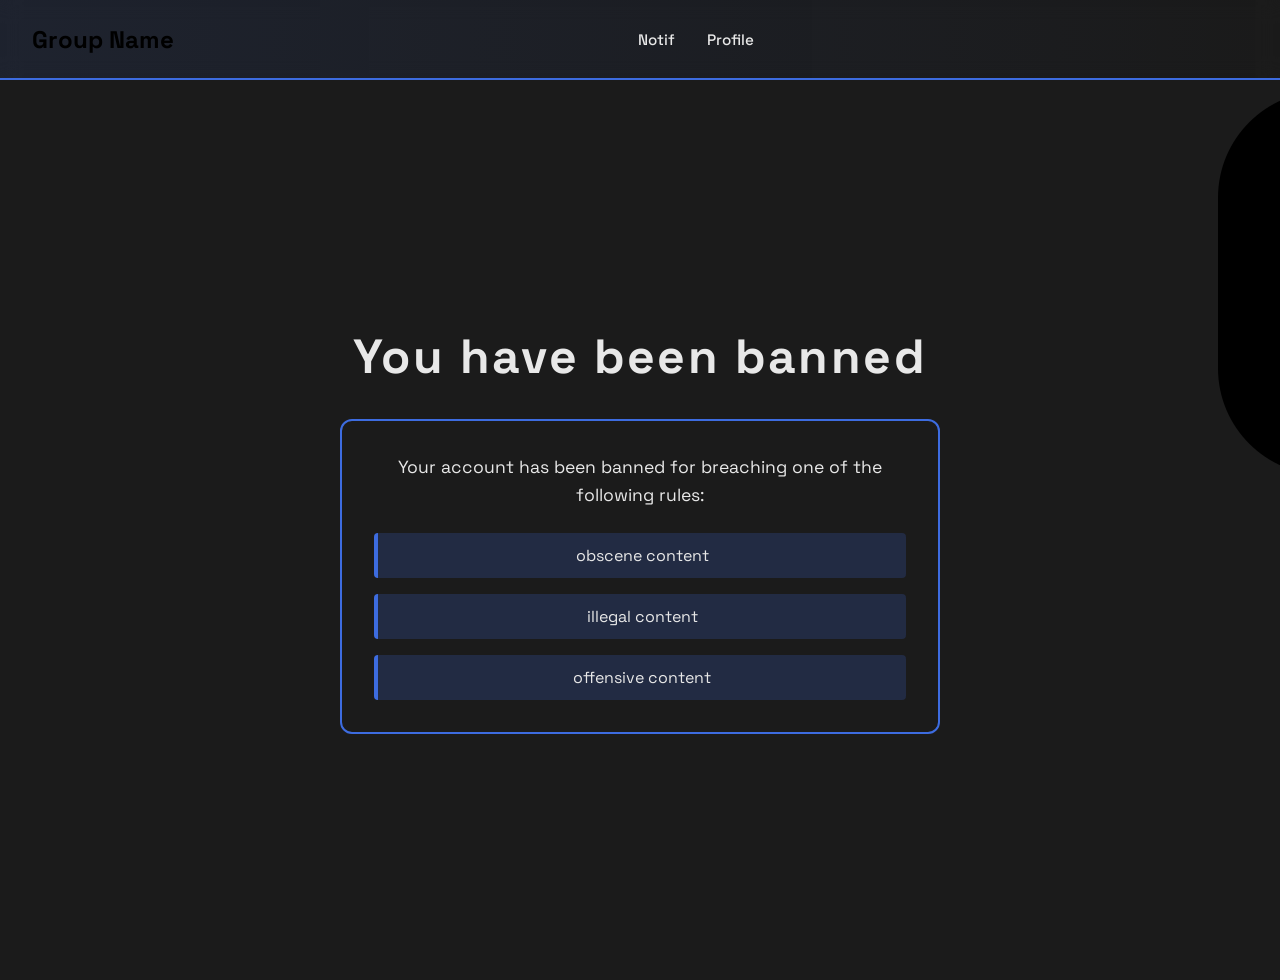
==== Projet/FrontEnd/templates/ban.html @ db5bdf3c "Feat : Header" ====
<!DOCTYPE html>
<html lang="en">
<head>
    <meta charset="UTF-8">
    <meta name="viewport" content="width=device-width, initial-scale=1.0">
    <title>Ban</title>
    <link rel="stylesheet" href="../assets/css/ban.css">
    <link rel="stylesheet" href="../assets/css/header.css">
</head>
<body>
    <header>
        <h2>Group Name</h2>

        <nav>
            <a href="#">Notif</a>
            <a href="#">Profile</a>
        </nav>

        <button id="burger">
            <img src="../assets/img/header/burger.png" alt="menu" >
        </button>
    </header>

    <main>
        <div id="banContainer">
            <h1>
                You have been banned
            </h1>
            <div id="banRules">
                <p>Your account has been banned for breaching one of the following rules:</p>
                
                <ul>
                    <li>
                        obscene content
                    </li>
                    <li>
                        illegal content
                    </li>
                    <li>
                        offensive content
                    </li>
                </ul>

            </div>
        </div>
    </main>

    <script src="../assets/js/burger.js" defer></script>
</body>
</html>
---- Projet/FrontEnd/assets/css/ban.css ----
@import url('https://fonts.googleapis.com/css2?family=Space+Grotesk:wght@400;500;700&display=swap');

:root {
    --primary: #3D6CE0;
    --secondary: #386B8D;
    --tertiary: #BBFF00;
    --neutral: #1B1B1B;
    --text-light: #E8E8E8;
}

* {
    margin: 0;
    padding: 0;
    box-sizing: border-box;
}

body {
    background-color: var(--neutral);
    overflow: hidden;
    font-family: 'Space Grotesk', sans-serif;
}

main {
    height: 100vh;
    width: 100vw;
    display: flex;
    justify-content: center;
    align-items: center;
}

#banContainer {
    text-align: center;
    display: flex;
    flex-direction: column;
    align-items: center;
    gap: 2rem;
}

#banContainer h1 {
    font-size: 3rem;
    font-weight: 700;
    color: var(--text-light);
    letter-spacing: 0.05em;
}

#banRules {
    max-width: 600px;
    padding: 2rem;
    border: 2px solid var(--primary);
    border-radius: 12px;
}

#banRules p {
    font-size: 1.1rem;
    color: var(--text-light);
    margin-bottom: 1.5rem;
    line-height: 1.6;
}

#banRules ul {
    list-style: none;
    display: flex;
    flex-direction: column;
    gap: 1rem;
}

#banRules li {
    background-color: color-mix(in srgb, var(--primary), transparent 80%);
    padding: 0.75rem 1rem;
    border-left: 4px solid var(--primary);
    color: var(--text-light);
    font-size: 1rem;
    border-radius: 4px;
    transition: all 0.3s ease;
}

#banRules li:hover {
    transform: translateX(8px);
}
---- Projet/FrontEnd/assets/css/header.css ----
@import url('https://fonts.googleapis.com/css2?family=Space+Grotesk:wght@400;500;700&display=swap');

:root {
    --primary: #3D6CE0;
    --secondary: #386B8D;
    --tertiary: #BBFF00;
    --neutral: #1B1B1B;
    --text-light: #E8E8E8;
}

header {
    width: 100vw;
    height: 80px;
    display: flex;
    flex-direction: row;
    justify-content: space-between;
    align-items: center;
    padding: 0 2rem;
    background: linear-gradient(90deg, rgba(61, 108, 224, 0.1) 0%, transparent 100%);
    border-bottom: 2px solid var(--primary);
    backdrop-filter: blur(10px);
    position: sticky;
    top: 0;
    z-index: 100;
    font-family: 'Space Grotesk', sans-serif;
}

header button {
    background: none;
    border: none;
    cursor: pointer;
    display: none;
    flex-direction: column;
    gap: 6px;
}

#burger {
    width: 30px;
    height: 24px;
    display: flex;
    flex-direction: column;
    justify-content: space-between;
    cursor: pointer;
}

.burger-line {
    width: 100%;
    height: 3px;
    background: var(--tertiary);
    border-radius: 2px;
    transition: all 0.3s ease;
    display: block;
}

#burger.active .burger-line:nth-child(1) {
    transform: rotate(45deg) translate(10px, 10px);
}

#burger.active .burger-line:nth-child(2) {
    opacity: 0;
}

#burger.active .burger-line:nth-child(3) {
    transform: rotate(-45deg) translate(8px, -8px);
}

nav {
    display: flex;
    gap: 2rem;
    flex-direction: row;
}

nav a {
    color: var(--text-light);
    text-decoration: none;
    font-size: 0.95rem;
    font-weight: 500;
    position: relative;
    transition: color 0.3s ease;
}

nav a::after {
    content: '';
    position: absolute;
    bottom: -5px;
    left: 0;
    width: 0;
    height: 2px;
    background: var(--primary);
    transition: width 0.3s ease;
}

nav a:hover {
    color: var(--primary);
}

nav a:hover::after {
    width: 100%;
}

/* Mobile responsive */
@media (max-width: 768px) {
    #burger {
        display: flex;
    }

    nav {
        display: none;
        position: absolute;
        top: 80px;
        left: 0;
        width: 100vw;
        flex-direction: column;
        gap: 0;
        background: linear-gradient(180deg, rgba(61, 108, 224, 0.2) 0%, rgba(56, 107, 141, 0.1) 100%);
        padding: 2rem 0;
        border-bottom: 2px solid var(--primary);
        backdrop-filter: blur(10px);
        z-index: 99;
    }

    nav a {
        padding: 1rem 2rem;
        border-bottom: 1px solid rgba(187, 255, 0, 0.1);
        font-size: 1rem;
    }

    nav a::after {
        display: none;
    }

    nav a:hover {
        background: rgba(187, 255, 0, 0.1);
    }
}

nav a:hover {
    color: var(--tertiary);
}

nav a:hover::after {
    width: 100%;
}

@media (max-width: 720px) {
    header {
        flex-direction: row;
        height: auto;
        padding: 1rem;
    }

    header button img {
        display: block;
        margin-bottom: 1rem;
    }

    nav {
        display: none;
    }
}
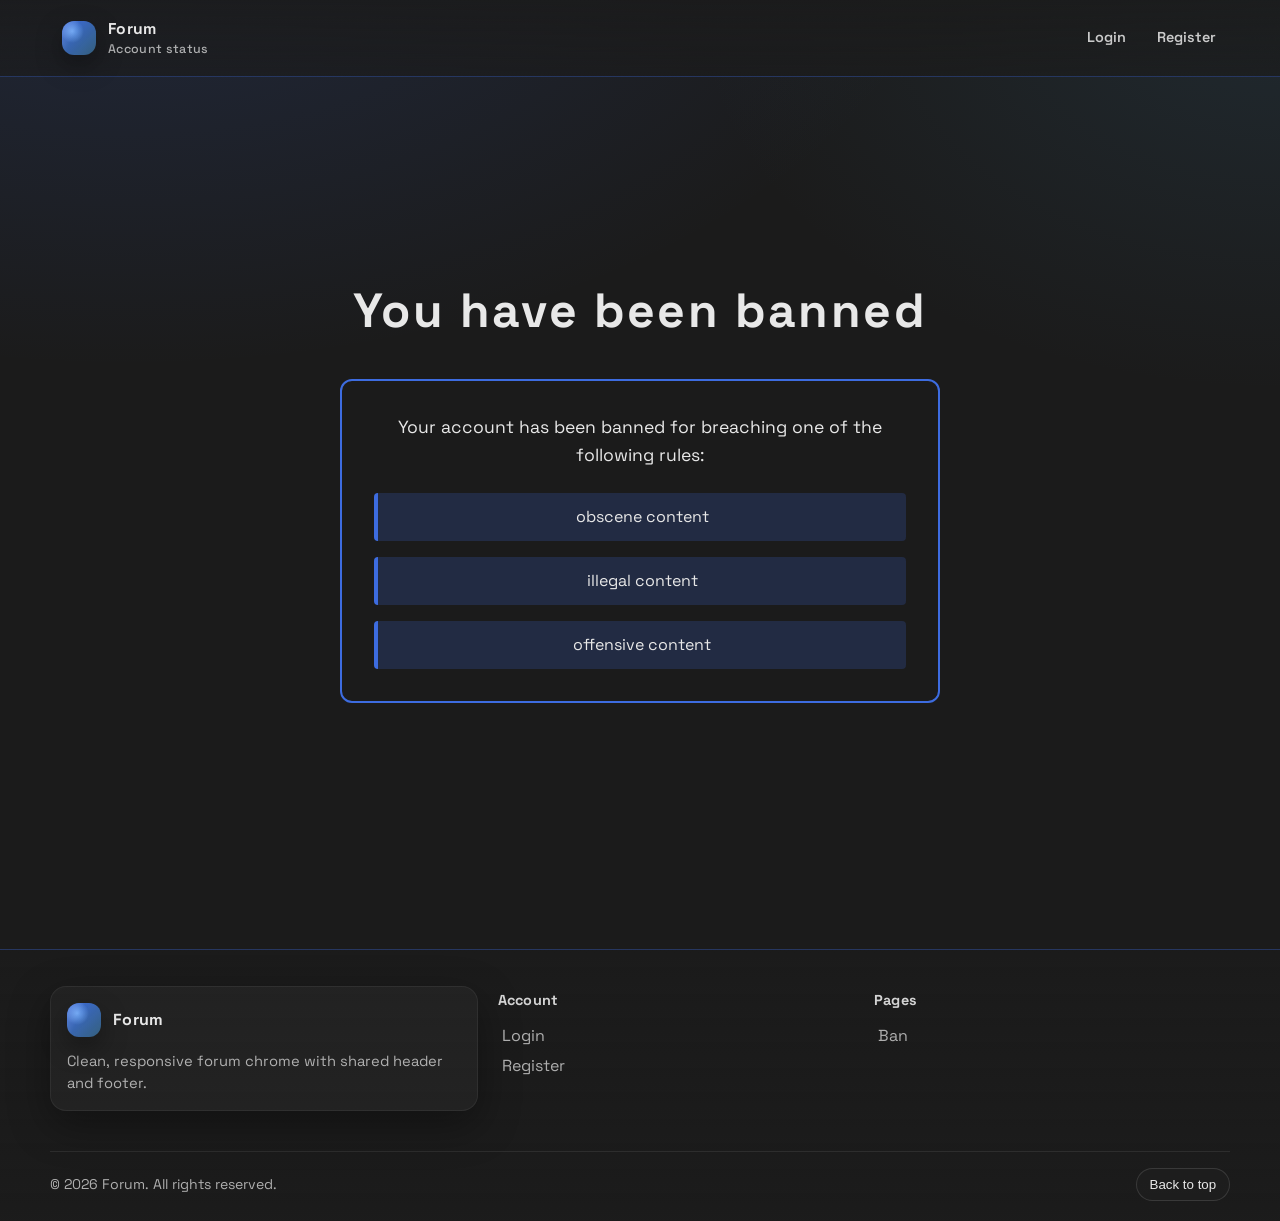
==== commit 92f07ca8: "Add site chrome, theme, auth styles & pages Introduce shared site chrome and theme: add theme.css, c" ====
--- a/Projet/FrontEnd/templates/ban.html
+++ b/Projet/FrontEnd/templates/ban.html
@@ -4,22 +4,12 @@
     <meta charset="UTF-8">
     <meta name="viewport" content="width=device-width, initial-scale=1.0">
     <title>Ban</title>
+    <link rel="stylesheet" href="../assets/css/theme.css">
+    <link rel="stylesheet" href="../assets/css/chrome.css">
     <link rel="stylesheet" href="../assets/css/ban.css">
-    <link rel="stylesheet" href="../assets/css/header.css">
 </head>
 <body>
-    <header>
-        <h2>Group Name</h2>
-
-        <nav>
-            <a href="#">Notif</a>
-            <a href="#">Profile</a>
-        </nav>
-
-        <button id="burger">
-            <img src="../assets/img/header/burger.png" alt="menu" >
-        </button>
-    </header>
+    <site-header title="Forum" subtitle="Account status"></site-header>
 
     <main>
         <div id="banContainer">
@@ -45,6 +35,7 @@
         </div>
     </main>
 
-    <script src="../assets/js/burger.js" defer></script>
+    <site-footer title="Forum"></site-footer>
+    <script src="../assets/js/chrome.js" defer></script>
 </body>
-</html>+</html>
--- a/Projet/FrontEnd/assets/css/theme.css
+++ b/Projet/FrontEnd/assets/css/theme.css
@@ -0,0 +1,77 @@
+@import url('https://fonts.googleapis.com/css2?family=Inter:wght@400;500;600;700&family=Space+Grotesk:wght@400;500;700&display=swap');
+
+:root {
+    --primary: #3D6CE0;
+    --secondary: #386B8D;
+    --tertiary: #7DB6FF;
+    --neutral: #1B1B1B;
+    --surface: #202020;
+    --surface-2: #262626;
+    --text: #E8E8E8;
+    --text-muted: rgba(232, 232, 232, 0.72);
+    --border: rgba(255, 255, 255, 0.10);
+    --shadow: 0 14px 40px rgba(0, 0, 0, 0.35);
+    --radius: 16px;
+    --radius-sm: 12px;
+    --container: 1180px;
+}
+
+*,
+*::before,
+*::after {
+    box-sizing: border-box;
+}
+
+html {
+    color-scheme: dark;
+    scroll-behavior: smooth;
+}
+
+body {
+    margin: 0;
+    background: radial-gradient(1200px 700px at 10% -10%, rgba(61, 108, 224, 0.18), transparent 70%),
+        radial-gradient(900px 600px at 100% 0%, rgba(56, 107, 141, 0.18), transparent 65%),
+        var(--neutral);
+    color: var(--text);
+    font-family: Inter, system-ui, -apple-system, Segoe UI, Roboto, Arial, sans-serif;
+    line-height: 1.5;
+    text-rendering: optimizeLegibility;
+}
+
+img,
+svg {
+    display: block;
+    max-width: 100%;
+}
+
+a {
+    color: inherit;
+    text-decoration: none;
+}
+
+a:focus-visible,
+button:focus-visible,
+input:focus-visible {
+    outline: 2px solid color-mix(in srgb, var(--tertiary), transparent 25%);
+    outline-offset: 3px;
+    border-radius: 10px;
+}
+
+.container {
+    width: min(var(--container), calc(100% - 2rem));
+    margin-inline: auto;
+}
+
+@media (prefers-reduced-motion: reduce) {
+    html {
+        scroll-behavior: auto;
+    }
+    *,
+    *::before,
+    *::after {
+        animation-duration: 0.01ms !important;
+        animation-iteration-count: 1 !important;
+        transition-duration: 0.01ms !important;
+        scroll-behavior: auto !important;
+    }
+}
--- a/Projet/FrontEnd/assets/css/chrome.css
+++ b/Projet/FrontEnd/assets/css/chrome.css
@@ -0,0 +1,359 @@
+.site-header {
+    position: sticky;
+    top: 0;
+    z-index: 1000;
+    border-bottom: 1px solid rgba(61, 108, 224, 0.35);
+    background: linear-gradient(180deg, rgba(27, 27, 27, 0.85), rgba(27, 27, 27, 0.65));
+    backdrop-filter: blur(14px);
+}
+
+.site-header__bar {
+    height: 76px;
+    display: flex;
+    justify-content: space-between;
+    align-items: center;
+    gap: 1rem;
+}
+
+.site-brand {
+    display: inline-flex;
+    align-items: center;
+    gap: 0.75rem;
+    padding: 0.6rem 0.75rem;
+    border-radius: 999px;
+    transition: transform 200ms ease, background-color 200ms ease;
+    font-family: "Space Grotesk", Inter, system-ui, sans-serif;
+    letter-spacing: 0.02em;
+}
+
+.site-brand:hover {
+    transform: translateY(-1px);
+    background: rgba(61, 108, 224, 0.10);
+}
+
+.site-brand__mark {
+    width: 34px;
+    height: 34px;
+    border-radius: 12px;
+    background: radial-gradient(18px 18px at 30% 30%, color-mix(in srgb, var(--tertiary), transparent 20%), transparent 65%),
+        linear-gradient(135deg, rgba(61, 108, 224, 1), rgba(56, 107, 141, 0.85));
+    box-shadow: 0 10px 26px rgba(0, 0, 0, 0.35);
+    position: relative;
+    overflow: hidden;
+}
+
+.site-brand__mark::after {
+    content: "";
+    position: absolute;
+    inset: -30%;
+    background: linear-gradient(90deg, transparent, rgba(255, 255, 255, 0.28), transparent);
+    transform: rotate(25deg) translateX(-60%);
+    animation: chrome-sheen 6s ease-in-out infinite;
+}
+
+@keyframes chrome-sheen {
+    0%,
+    58%,
+    100% {
+        transform: rotate(25deg) translateX(-60%);
+        opacity: 0.0;
+    }
+    62% {
+        opacity: 1;
+    }
+    78% {
+        transform: rotate(25deg) translateX(75%);
+        opacity: 0.0;
+    }
+}
+
+.site-brand__text {
+    font-weight: 700;
+    font-size: 0.98rem;
+}
+
+.site-brand__sub {
+    display: block;
+    font-size: 0.78rem;
+    color: var(--text-muted);
+    font-weight: 500;
+    margin-top: -0.1rem;
+}
+
+.site-actions {
+    display: flex;
+    align-items: center;
+    justify-content: flex-end;
+    gap: 0.5rem;
+}
+
+.icon-btn {
+    width: 42px;
+    height: 42px;
+    border-radius: 999px;
+    border: 1px solid rgba(255, 255, 255, 0.12);
+    background: rgba(32, 32, 32, 0.6);
+    color: var(--text);
+    display: inline-grid;
+    place-items: center;
+    cursor: pointer;
+    transition: transform 150ms ease, background-color 150ms ease, border-color 150ms ease;
+}
+
+.icon-btn:hover {
+    transform: translateY(-1px);
+    background: rgba(61, 108, 224, 0.14);
+    border-color: rgba(61, 108, 224, 0.32);
+}
+
+.icon-btn:active {
+    transform: translateY(0px);
+}
+
+.site-nav {
+    display: flex;
+    align-items: center;
+    gap: 0.25rem;
+    margin-left: 0.25rem;
+}
+
+.site-nav a {
+    padding: 0.55rem 0.85rem;
+    border-radius: 999px;
+    font-weight: 600;
+    font-size: 0.9rem;
+    color: rgba(232, 232, 232, 0.86);
+    transition: background-color 150ms ease, color 150ms ease, transform 150ms ease;
+}
+
+.site-nav a:hover {
+    background: rgba(61, 108, 224, 0.14);
+    color: var(--text);
+    transform: translateY(-1px);
+}
+
+.site-nav a[aria-current="page"] {
+    background: color-mix(in srgb, var(--tertiary), transparent 88%);
+    color: var(--text);
+    border: 1px solid color-mix(in srgb, var(--tertiary), transparent 65%);
+}
+
+.menu-btn {
+    display: none;
+}
+
+.menu-btn__lines {
+    width: 18px;
+    height: 14px;
+    position: relative;
+}
+
+.menu-btn__lines span {
+    position: absolute;
+    left: 0;
+    width: 100%;
+    height: 2px;
+    background: rgba(232, 232, 232, 0.86);
+    border-radius: 999px;
+    transition: transform 180ms ease, top 180ms ease, opacity 180ms ease;
+}
+
+.menu-btn__lines span:nth-child(1) {
+    top: 1px;
+}
+.menu-btn__lines span:nth-child(2) {
+    top: 6px;
+}
+.menu-btn__lines span:nth-child(3) {
+    top: 11px;
+}
+
+.menu-btn[aria-expanded="true"] .menu-btn__lines span:nth-child(1) {
+    top: 6px;
+    transform: rotate(45deg);
+}
+.menu-btn[aria-expanded="true"] .menu-btn__lines span:nth-child(2) {
+    opacity: 0;
+}
+.menu-btn[aria-expanded="true"] .menu-btn__lines span:nth-child(3) {
+    top: 6px;
+    transform: rotate(-45deg);
+}
+
+.mobile-drawer {
+    border-top: 1px solid rgba(255, 255, 255, 0.08);
+    background: linear-gradient(180deg, rgba(32, 32, 32, 0.88), rgba(27, 27, 27, 0.88));
+    overflow: clip;
+    transform-origin: top;
+    animation: drawer-in 180ms ease both;
+}
+
+@keyframes drawer-in {
+    from {
+        opacity: 0;
+        transform: translateY(-8px);
+    }
+    to {
+        opacity: 1;
+        transform: translateY(0);
+    }
+}
+
+.mobile-drawer__inner {
+    padding: 0.75rem 0 1rem;
+}
+
+.mobile-drawer a {
+    display: flex;
+    align-items: center;
+    justify-content: space-between;
+    padding: 0.9rem 1rem;
+    border-radius: 14px;
+    margin: 0.25rem 0;
+    background: rgba(255, 255, 255, 0.03);
+    border: 1px solid rgba(255, 255, 255, 0.06);
+    transition: transform 150ms ease, border-color 150ms ease, background-color 150ms ease;
+}
+
+.mobile-drawer a:hover {
+    transform: translateY(-1px);
+    border-color: color-mix(in srgb, var(--tertiary), transparent 75%);
+    background: color-mix(in srgb, var(--tertiary), transparent 94%);
+}
+
+.mobile-drawer__meta {
+    padding: 0.25rem 1rem 0.5rem;
+    color: var(--text-muted);
+    font-size: 0.88rem;
+}
+
+@media (max-width: 900px) {
+    .site-nav {
+        display: none;
+    }
+    .menu-btn {
+        display: inline-grid;
+    }
+}
+
+@media (max-width: 560px) {
+    .site-brand__sub {
+        display: none;
+    }
+    .site-actions {
+        gap: 0.35rem;
+    }
+}
+
+.site-footer {
+    margin-top: 3rem;
+    border-top: 1px solid rgba(61, 108, 224, 0.35);
+    background: linear-gradient(180deg, rgba(27, 27, 27, 0.40), rgba(27, 27, 27, 0.80));
+}
+
+.site-footer__inner {
+    padding: 2.25rem 0 1.25rem;
+    display: grid;
+    grid-template-columns: 1.2fr 1fr 1fr;
+    gap: 1.25rem;
+}
+
+.footer-brand {
+    padding: 1rem;
+    border-radius: var(--radius);
+    background: rgba(255, 255, 255, 0.03);
+    border: 1px solid rgba(255, 255, 255, 0.06);
+    box-shadow: var(--shadow);
+}
+
+.footer-brand__title {
+    display: flex;
+    align-items: center;
+    gap: 0.75rem;
+    font-family: "Space Grotesk", Inter, system-ui, sans-serif;
+    font-weight: 700;
+    letter-spacing: 0.02em;
+}
+
+.footer-brand__tagline {
+    margin: 0.8rem 0 0;
+    color: var(--text-muted);
+    font-size: 0.92rem;
+}
+
+.footer-col h4 {
+    margin: 0.25rem 0 0.75rem;
+    font-size: 0.9rem;
+    letter-spacing: 0.02em;
+    color: rgba(232, 232, 232, 0.9);
+}
+
+.footer-links {
+    list-style: none;
+    margin: 0;
+    padding: 0;
+    display: grid;
+    gap: 0.35rem;
+}
+
+.footer-links a {
+    color: var(--text-muted);
+    padding: 0.35rem 0.25rem;
+    border-radius: 10px;
+    transition: color 150ms ease, background-color 150ms ease, transform 150ms ease;
+}
+
+.footer-links a:hover {
+    color: var(--text);
+    background: rgba(61, 108, 224, 0.14);
+    transform: translateX(2px);
+}
+
+.footer-bottom {
+    border-top: 1px solid rgba(255, 255, 255, 0.08);
+    padding: 1rem 0 1.25rem;
+    display: flex;
+    align-items: center;
+    justify-content: space-between;
+    gap: 1rem;
+    color: var(--text-muted);
+    font-size: 0.88rem;
+}
+
+.footer-bottom__right {
+    display: flex;
+    align-items: center;
+    gap: 0.75rem;
+}
+
+.back-to-top {
+    border: 1px solid rgba(255, 255, 255, 0.12);
+    background: rgba(32, 32, 32, 0.6);
+    color: var(--text);
+    border-radius: 999px;
+    padding: 0.5rem 0.8rem;
+    cursor: pointer;
+    transition: transform 150ms ease, background-color 150ms ease, border-color 150ms ease;
+}
+
+.back-to-top:hover {
+    transform: translateY(-1px);
+    border-color: color-mix(in srgb, var(--tertiary), transparent 75%);
+    background: color-mix(in srgb, var(--tertiary), transparent 92%);
+}
+
+@media (max-width: 920px) {
+    .site-footer__inner {
+        grid-template-columns: 1fr 1fr;
+    }
+}
+
+@media (max-width: 560px) {
+    .site-footer__inner {
+        grid-template-columns: 1fr;
+    }
+    .footer-bottom {
+        flex-direction: column;
+        align-items: flex-start;
+    }
+}
--- a/Projet/FrontEnd/assets/css/ban.css
+++ b/Projet/FrontEnd/assets/css/ban.css
@@ -1,13 +1,3 @@
-@import url('https://fonts.googleapis.com/css2?family=Space+Grotesk:wght@400;500;700&display=swap');
-
-:root {
-    --primary: #3D6CE0;
-    --secondary: #386B8D;
-    --tertiary: #BBFF00;
-    --neutral: #1B1B1B;
-    --text-light: #E8E8E8;
-}
-
 * {
     margin: 0;
     padding: 0;
@@ -15,17 +5,17 @@
 }
 
 body {
-    background-color: var(--neutral);
-    overflow: hidden;
-    font-family: 'Space Grotesk', sans-serif;
+    overflow-x: hidden;
+    font-family: "Space Grotesk", Inter, system-ui, sans-serif;
 }
 
 main {
-    height: 100vh;
+    min-height: calc(100dvh - 76px);
     width: 100vw;
     display: flex;
     justify-content: center;
     align-items: center;
+    padding: 2rem 0;
 }
 
 #banContainer {
@@ -39,7 +29,7 @@
 #banContainer h1 {
     font-size: 3rem;
     font-weight: 700;
-    color: var(--text-light);
+    color: var(--text);
     letter-spacing: 0.05em;
 }
 
@@ -52,7 +42,7 @@
 
 #banRules p {
     font-size: 1.1rem;
-    color: var(--text-light);
+    color: var(--text);
     margin-bottom: 1.5rem;
     line-height: 1.6;
 }
@@ -68,7 +58,7 @@
     background-color: color-mix(in srgb, var(--primary), transparent 80%);
     padding: 0.75rem 1rem;
     border-left: 4px solid var(--primary);
-    color: var(--text-light);
+    color: var(--text);
     font-size: 1rem;
     border-radius: 4px;
     transition: all 0.3s ease;
@@ -76,4 +66,4 @@
 
 #banRules li:hover {
     transform: translateX(8px);
-}+}
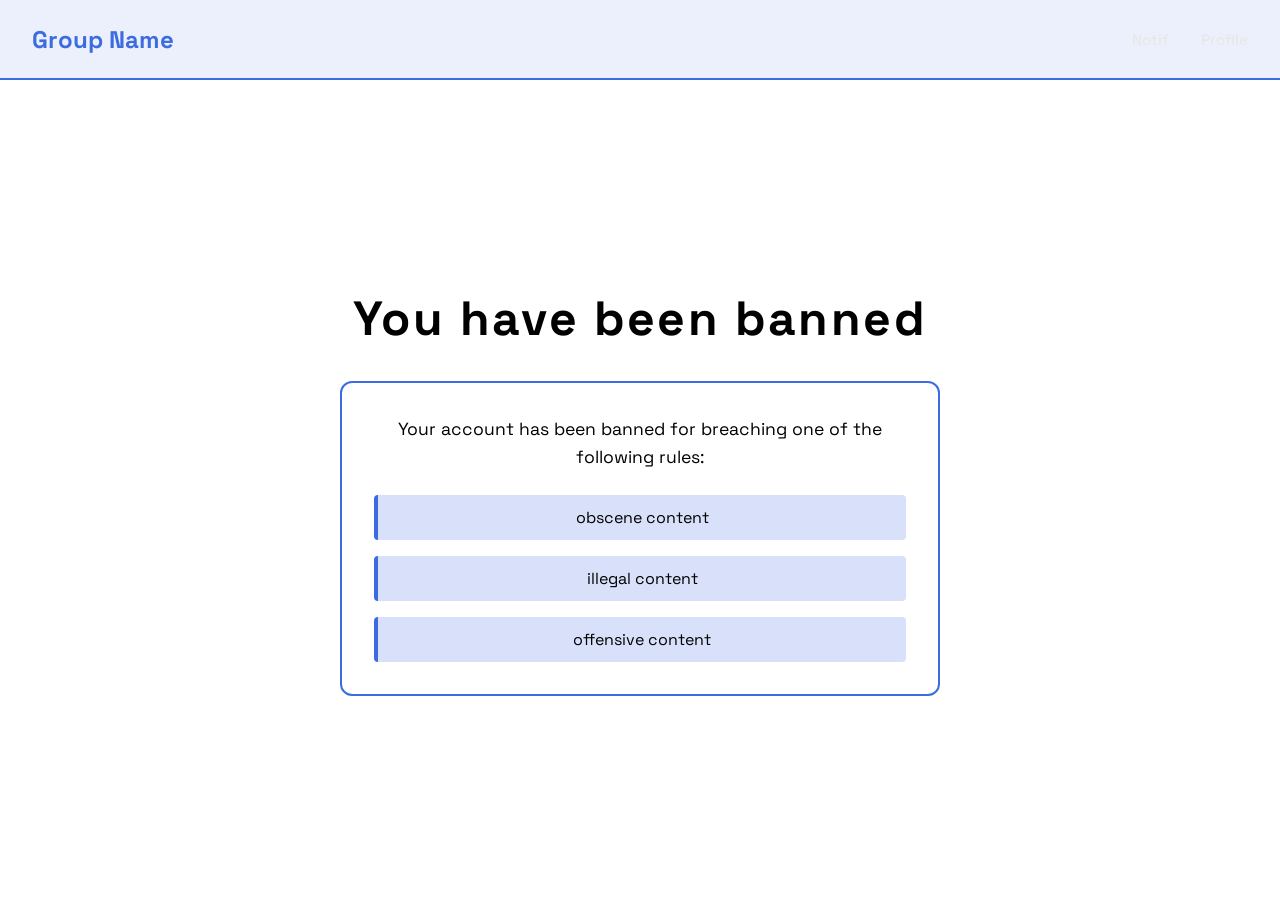
==== commit dfafaf87: "feat : logic burger menu" ====
--- a/Projet/FrontEnd/templates/ban.html
+++ b/Projet/FrontEnd/templates/ban.html
@@ -4,12 +4,22 @@
     <meta charset="UTF-8">
     <meta name="viewport" content="width=device-width, initial-scale=1.0">
     <title>Ban</title>
-    <link rel="stylesheet" href="../assets/css/theme.css">
-    <link rel="stylesheet" href="../assets/css/chrome.css">
     <link rel="stylesheet" href="../assets/css/ban.css">
+    <link rel="stylesheet" href="../assets/css/header.css">
 </head>
 <body>
-    <site-header title="Forum" subtitle="Account status"></site-header>
+    <header>
+        <h2 id="logo">Group Name</h2>
+
+        <nav>
+            <a href="#">Notif</a>
+            <a href="#">Profile</a>
+        </nav>
+
+        <button id="burger">
+            <img src="../assets/img/header/burger.png" alt="menu">
+        </button>
+    </header>
 
     <main>
         <div id="banContainer">
@@ -35,7 +45,6 @@
         </div>
     </main>
 
-    <site-footer title="Forum"></site-footer>
-    <script src="../assets/js/chrome.js" defer></script>
+    <script src="../assets/js/burger.js" defer></script>
 </body>
-</html>
+</html>
--- a/Projet/FrontEnd/assets/css/header.css
+++ b/Projet/FrontEnd/assets/css/header.css
@@ -0,0 +1,125 @@
+@import url('https://fonts.googleapis.com/css2?family=Space+Grotesk:wght@400;500;700&display=swap');
+
+:root {
+    --primary: #3D6CE0;
+    --secondary: #386B8D;
+    --tertiary: #BBFF00;
+    --neutral: #1B1B1B;
+    --text-light: #E8E8E8;
+}
+
+header {
+    width: 100vw;
+    height: 80px;
+    display: flex;
+    flex-direction: row;
+    justify-content: space-between;
+    align-items: center;
+    padding: 0 2rem;
+    background-color: color-mix(in srgb, var(--primary), transparent 90%);
+    border-bottom: 2px solid var(--primary);
+    position: sticky;
+    top: 0;
+    z-index: 100;
+    font-family: 'Space Grotesk', sans-serif;
+}
+
+#logo {
+    color: var(--primary);
+}
+
+header button {
+    background: none;
+    border: none;
+    cursor: pointer;
+    display: none;
+    flex-direction: column;
+    gap: 6px;
+}
+
+#burger {
+    width: 30px;
+    height: 24px;
+    display: none;
+    flex-direction: column;
+    justify-content: space-between;
+    cursor: pointer;
+}
+
+
+
+.burger-line {
+    width: 100%;
+    height: 3px;
+    background: var(--primary);
+    border-radius: 2px;
+    transition: all 0.3s ease;
+    display: block;
+}
+
+nav {
+    display: flex;
+    gap: 2rem;
+    flex-direction: row;
+}
+
+nav a {
+    color: var(--text-light);
+    text-decoration: none;
+    font-size: 0.95rem;
+    font-weight: 500;
+    position: relative;
+    transition: color 0.3s ease;
+}
+
+nav a::after {
+    content: '';
+    position: absolute;
+    bottom: -5px;
+    left: 0;
+    width: 0;
+    height: 2px;
+    background: var(--primary);
+    transition: width 0.3s ease;
+}
+
+nav a:hover {
+    color: var(--primary);
+}
+
+nav a:hover::after {
+    width: 100%;
+}
+
+@media (max-width: 720px) {
+
+    #burger {
+        display: flex;
+    }
+
+    nav {
+        display: none;
+        flex-direction: column;
+        position: absolute;
+        top: 80px;
+        right: 0;
+        background-color: color-mix(in srgb, var(--primary), transparent 90%);
+        width: 150px;
+        padding: 1rem;
+        border-radius: 8px;
+        justify-content: center;
+        align-items: center;
+    }
+
+    nav a {
+        width: 20vw;
+        padding: 5px 5px;
+        border-bottom: 1px solid var(--primary);
+        font-size: 1rem;
+        text-align: center;
+    }
+
+    nav a::after {
+        display: none;
+    }
+}
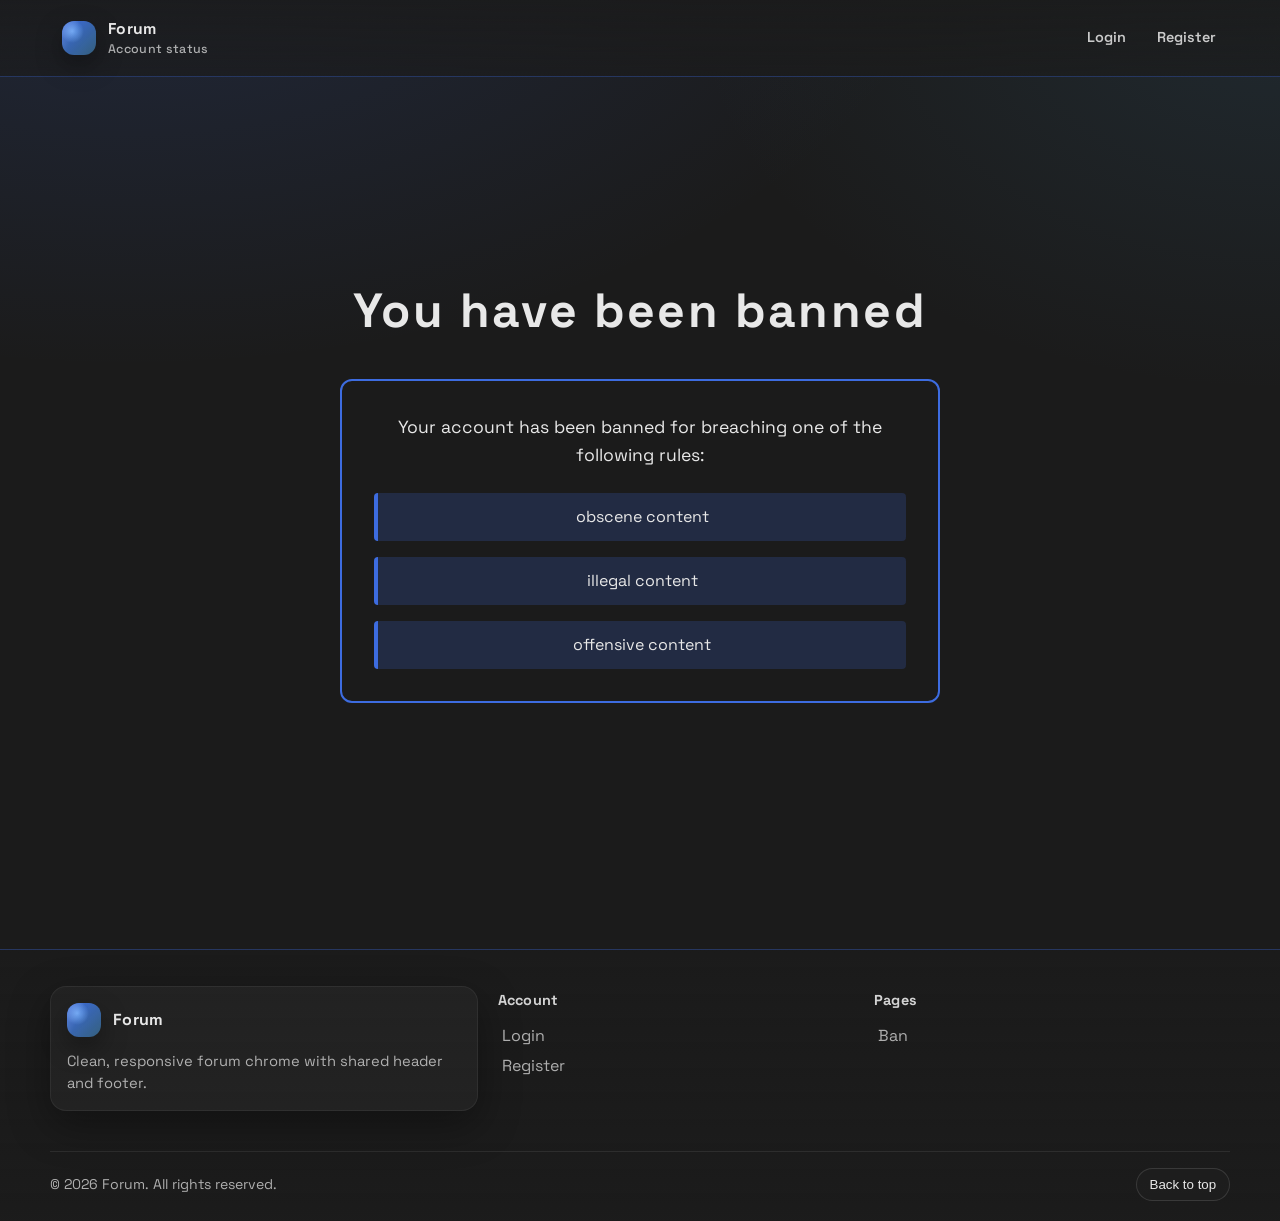
==== commit 3b01b429: "Merge branch 'feature/loginPage' into feature/landingPage" ====
--- a/Projet/FrontEnd/templates/ban.html
+++ b/Projet/FrontEnd/templates/ban.html
@@ -4,22 +4,12 @@
     <meta charset="UTF-8">
     <meta name="viewport" content="width=device-width, initial-scale=1.0">
     <title>Ban</title>
+    <link rel="stylesheet" href="../assets/css/theme.css">
+    <link rel="stylesheet" href="../assets/css/chrome.css">
     <link rel="stylesheet" href="../assets/css/ban.css">
-    <link rel="stylesheet" href="../assets/css/header.css">
 </head>
 <body>
-    <header>
-        <h2 id="logo">Group Name</h2>
-
-        <nav>
-            <a href="#">Notif</a>
-            <a href="#">Profile</a>
-        </nav>
-
-        <button id="burger">
-            <img src="../assets/img/header/burger.png" alt="menu">
-        </button>
-    </header>
+    <site-header title="Forum" subtitle="Account status"></site-header>
 
     <main>
         <div id="banContainer">
@@ -45,6 +35,7 @@
         </div>
     </main>
 
-    <script src="../assets/js/burger.js" defer></script>
+    <site-footer title="Forum"></site-footer>
+    <script src="../assets/js/chrome.js" defer></script>
 </body>
-</html>+</html>
--- a/Projet/FrontEnd/assets/css/theme.css
+++ b/Projet/FrontEnd/assets/css/theme.css
@@ -0,0 +1,77 @@
+@import url('https://fonts.googleapis.com/css2?family=Inter:wght@400;500;600;700&family=Space+Grotesk:wght@400;500;700&display=swap');
+
+:root {
+    --primary: #3D6CE0;
+    --secondary: #386B8D;
+    --tertiary: #7DB6FF;
+    --neutral: #1B1B1B;
+    --surface: #202020;
+    --surface-2: #262626;
+    --text: #E8E8E8;
+    --text-muted: rgba(232, 232, 232, 0.72);
+    --border: rgba(255, 255, 255, 0.10);
+    --shadow: 0 14px 40px rgba(0, 0, 0, 0.35);
+    --radius: 16px;
+    --radius-sm: 12px;
+    --container: 1180px;
+}
+
+*,
+*::before,
+*::after {
+    box-sizing: border-box;
+}
+
+html {
+    color-scheme: dark;
+    scroll-behavior: smooth;
+}
+
+body {
+    margin: 0;
+    background: radial-gradient(1200px 700px at 10% -10%, rgba(61, 108, 224, 0.18), transparent 70%),
+        radial-gradient(900px 600px at 100% 0%, rgba(56, 107, 141, 0.18), transparent 65%),
+        var(--neutral);
+    color: var(--text);
+    font-family: Inter, system-ui, -apple-system, Segoe UI, Roboto, Arial, sans-serif;
+    line-height: 1.5;
+    text-rendering: optimizeLegibility;
+}
+
+img,
+svg {
+    display: block;
+    max-width: 100%;
+}
+
+a {
+    color: inherit;
+    text-decoration: none;
+}
+
+a:focus-visible,
+button:focus-visible,
+input:focus-visible {
+    outline: 2px solid color-mix(in srgb, var(--tertiary), transparent 25%);
+    outline-offset: 3px;
+    border-radius: 10px;
+}
+
+.container {
+    width: min(var(--container), calc(100% - 2rem));
+    margin-inline: auto;
+}
+
+@media (prefers-reduced-motion: reduce) {
+    html {
+        scroll-behavior: auto;
+    }
+    *,
+    *::before,
+    *::after {
+        animation-duration: 0.01ms !important;
+        animation-iteration-count: 1 !important;
+        transition-duration: 0.01ms !important;
+        scroll-behavior: auto !important;
+    }
+}
--- a/Projet/FrontEnd/assets/css/chrome.css
+++ b/Projet/FrontEnd/assets/css/chrome.css
@@ -0,0 +1,359 @@
+.site-header {
+    position: sticky;
+    top: 0;
+    z-index: 1000;
+    border-bottom: 1px solid rgba(61, 108, 224, 0.35);
+    background: linear-gradient(180deg, rgba(27, 27, 27, 0.85), rgba(27, 27, 27, 0.65));
+    backdrop-filter: blur(14px);
+}
+
+.site-header__bar {
+    height: 76px;
+    display: flex;
+    justify-content: space-between;
+    align-items: center;
+    gap: 1rem;
+}
+
+.site-brand {
+    display: inline-flex;
+    align-items: center;
+    gap: 0.75rem;
+    padding: 0.6rem 0.75rem;
+    border-radius: 999px;
+    transition: transform 200ms ease, background-color 200ms ease;
+    font-family: "Space Grotesk", Inter, system-ui, sans-serif;
+    letter-spacing: 0.02em;
+}
+
+.site-brand:hover {
+    transform: translateY(-1px);
+    background: rgba(61, 108, 224, 0.10);
+}
+
+.site-brand__mark {
+    width: 34px;
+    height: 34px;
+    border-radius: 12px;
+    background: radial-gradient(18px 18px at 30% 30%, color-mix(in srgb, var(--tertiary), transparent 20%), transparent 65%),
+        linear-gradient(135deg, rgba(61, 108, 224, 1), rgba(56, 107, 141, 0.85));
+    box-shadow: 0 10px 26px rgba(0, 0, 0, 0.35);
+    position: relative;
+    overflow: hidden;
+}
+
+.site-brand__mark::after {
+    content: "";
+    position: absolute;
+    inset: -30%;
+    background: linear-gradient(90deg, transparent, rgba(255, 255, 255, 0.28), transparent);
+    transform: rotate(25deg) translateX(-60%);
+    animation: chrome-sheen 6s ease-in-out infinite;
+}
+
+@keyframes chrome-sheen {
+    0%,
+    58%,
+    100% {
+        transform: rotate(25deg) translateX(-60%);
+        opacity: 0.0;
+    }
+    62% {
+        opacity: 1;
+    }
+    78% {
+        transform: rotate(25deg) translateX(75%);
+        opacity: 0.0;
+    }
+}
+
+.site-brand__text {
+    font-weight: 700;
+    font-size: 0.98rem;
+}
+
+.site-brand__sub {
+    display: block;
+    font-size: 0.78rem;
+    color: var(--text-muted);
+    font-weight: 500;
+    margin-top: -0.1rem;
+}
+
+.site-actions {
+    display: flex;
+    align-items: center;
+    justify-content: flex-end;
+    gap: 0.5rem;
+}
+
+.icon-btn {
+    width: 42px;
+    height: 42px;
+    border-radius: 999px;
+    border: 1px solid rgba(255, 255, 255, 0.12);
+    background: rgba(32, 32, 32, 0.6);
+    color: var(--text);
+    display: inline-grid;
+    place-items: center;
+    cursor: pointer;
+    transition: transform 150ms ease, background-color 150ms ease, border-color 150ms ease;
+}
+
+.icon-btn:hover {
+    transform: translateY(-1px);
+    background: rgba(61, 108, 224, 0.14);
+    border-color: rgba(61, 108, 224, 0.32);
+}
+
+.icon-btn:active {
+    transform: translateY(0px);
+}
+
+.site-nav {
+    display: flex;
+    align-items: center;
+    gap: 0.25rem;
+    margin-left: 0.25rem;
+}
+
+.site-nav a {
+    padding: 0.55rem 0.85rem;
+    border-radius: 999px;
+    font-weight: 600;
+    font-size: 0.9rem;
+    color: rgba(232, 232, 232, 0.86);
+    transition: background-color 150ms ease, color 150ms ease, transform 150ms ease;
+}
+
+.site-nav a:hover {
+    background: rgba(61, 108, 224, 0.14);
+    color: var(--text);
+    transform: translateY(-1px);
+}
+
+.site-nav a[aria-current="page"] {
+    background: color-mix(in srgb, var(--tertiary), transparent 88%);
+    color: var(--text);
+    border: 1px solid color-mix(in srgb, var(--tertiary), transparent 65%);
+}
+
+.menu-btn {
+    display: none;
+}
+
+.menu-btn__lines {
+    width: 18px;
+    height: 14px;
+    position: relative;
+}
+
+.menu-btn__lines span {
+    position: absolute;
+    left: 0;
+    width: 100%;
+    height: 2px;
+    background: rgba(232, 232, 232, 0.86);
+    border-radius: 999px;
+    transition: transform 180ms ease, top 180ms ease, opacity 180ms ease;
+}
+
+.menu-btn__lines span:nth-child(1) {
+    top: 1px;
+}
+.menu-btn__lines span:nth-child(2) {
+    top: 6px;
+}
+.menu-btn__lines span:nth-child(3) {
+    top: 11px;
+}
+
+.menu-btn[aria-expanded="true"] .menu-btn__lines span:nth-child(1) {
+    top: 6px;
+    transform: rotate(45deg);
+}
+.menu-btn[aria-expanded="true"] .menu-btn__lines span:nth-child(2) {
+    opacity: 0;
+}
+.menu-btn[aria-expanded="true"] .menu-btn__lines span:nth-child(3) {
+    top: 6px;
+    transform: rotate(-45deg);
+}
+
+.mobile-drawer {
+    border-top: 1px solid rgba(255, 255, 255, 0.08);
+    background: linear-gradient(180deg, rgba(32, 32, 32, 0.88), rgba(27, 27, 27, 0.88));
+    overflow: clip;
+    transform-origin: top;
+    animation: drawer-in 180ms ease both;
+}
+
+@keyframes drawer-in {
+    from {
+        opacity: 0;
+        transform: translateY(-8px);
+    }
+    to {
+        opacity: 1;
+        transform: translateY(0);
+    }
+}
+
+.mobile-drawer__inner {
+    padding: 0.75rem 0 1rem;
+}
+
+.mobile-drawer a {
+    display: flex;
+    align-items: center;
+    justify-content: space-between;
+    padding: 0.9rem 1rem;
+    border-radius: 14px;
+    margin: 0.25rem 0;
+    background: rgba(255, 255, 255, 0.03);
+    border: 1px solid rgba(255, 255, 255, 0.06);
+    transition: transform 150ms ease, border-color 150ms ease, background-color 150ms ease;
+}
+
+.mobile-drawer a:hover {
+    transform: translateY(-1px);
+    border-color: color-mix(in srgb, var(--tertiary), transparent 75%);
+    background: color-mix(in srgb, var(--tertiary), transparent 94%);
+}
+
+.mobile-drawer__meta {
+    padding: 0.25rem 1rem 0.5rem;
+    color: var(--text-muted);
+    font-size: 0.88rem;
+}
+
+@media (max-width: 900px) {
+    .site-nav {
+        display: none;
+    }
+    .menu-btn {
+        display: inline-grid;
+    }
+}
+
+@media (max-width: 560px) {
+    .site-brand__sub {
+        display: none;
+    }
+    .site-actions {
+        gap: 0.35rem;
+    }
+}
+
+.site-footer {
+    margin-top: 3rem;
+    border-top: 1px solid rgba(61, 108, 224, 0.35);
+    background: linear-gradient(180deg, rgba(27, 27, 27, 0.40), rgba(27, 27, 27, 0.80));
+}
+
+.site-footer__inner {
+    padding: 2.25rem 0 1.25rem;
+    display: grid;
+    grid-template-columns: 1.2fr 1fr 1fr;
+    gap: 1.25rem;
+}
+
+.footer-brand {
+    padding: 1rem;
+    border-radius: var(--radius);
+    background: rgba(255, 255, 255, 0.03);
+    border: 1px solid rgba(255, 255, 255, 0.06);
+    box-shadow: var(--shadow);
+}
+
+.footer-brand__title {
+    display: flex;
+    align-items: center;
+    gap: 0.75rem;
+    font-family: "Space Grotesk", Inter, system-ui, sans-serif;
+    font-weight: 700;
+    letter-spacing: 0.02em;
+}
+
+.footer-brand__tagline {
+    margin: 0.8rem 0 0;
+    color: var(--text-muted);
+    font-size: 0.92rem;
+}
+
+.footer-col h4 {
+    margin: 0.25rem 0 0.75rem;
+    font-size: 0.9rem;
+    letter-spacing: 0.02em;
+    color: rgba(232, 232, 232, 0.9);
+}
+
+.footer-links {
+    list-style: none;
+    margin: 0;
+    padding: 0;
+    display: grid;
+    gap: 0.35rem;
+}
+
+.footer-links a {
+    color: var(--text-muted);
+    padding: 0.35rem 0.25rem;
+    border-radius: 10px;
+    transition: color 150ms ease, background-color 150ms ease, transform 150ms ease;
+}
+
+.footer-links a:hover {
+    color: var(--text);
+    background: rgba(61, 108, 224, 0.14);
+    transform: translateX(2px);
+}
+
+.footer-bottom {
+    border-top: 1px solid rgba(255, 255, 255, 0.08);
+    padding: 1rem 0 1.25rem;
+    display: flex;
+    align-items: center;
+    justify-content: space-between;
+    gap: 1rem;
+    color: var(--text-muted);
+    font-size: 0.88rem;
+}
+
+.footer-bottom__right {
+    display: flex;
+    align-items: center;
+    gap: 0.75rem;
+}
+
+.back-to-top {
+    border: 1px solid rgba(255, 255, 255, 0.12);
+    background: rgba(32, 32, 32, 0.6);
+    color: var(--text);
+    border-radius: 999px;
+    padding: 0.5rem 0.8rem;
+    cursor: pointer;
+    transition: transform 150ms ease, background-color 150ms ease, border-color 150ms ease;
+}
+
+.back-to-top:hover {
+    transform: translateY(-1px);
+    border-color: color-mix(in srgb, var(--tertiary), transparent 75%);
+    background: color-mix(in srgb, var(--tertiary), transparent 92%);
+}
+
+@media (max-width: 920px) {
+    .site-footer__inner {
+        grid-template-columns: 1fr 1fr;
+    }
+}
+
+@media (max-width: 560px) {
+    .site-footer__inner {
+        grid-template-columns: 1fr;
+    }
+    .footer-bottom {
+        flex-direction: column;
+        align-items: flex-start;
+    }
+}
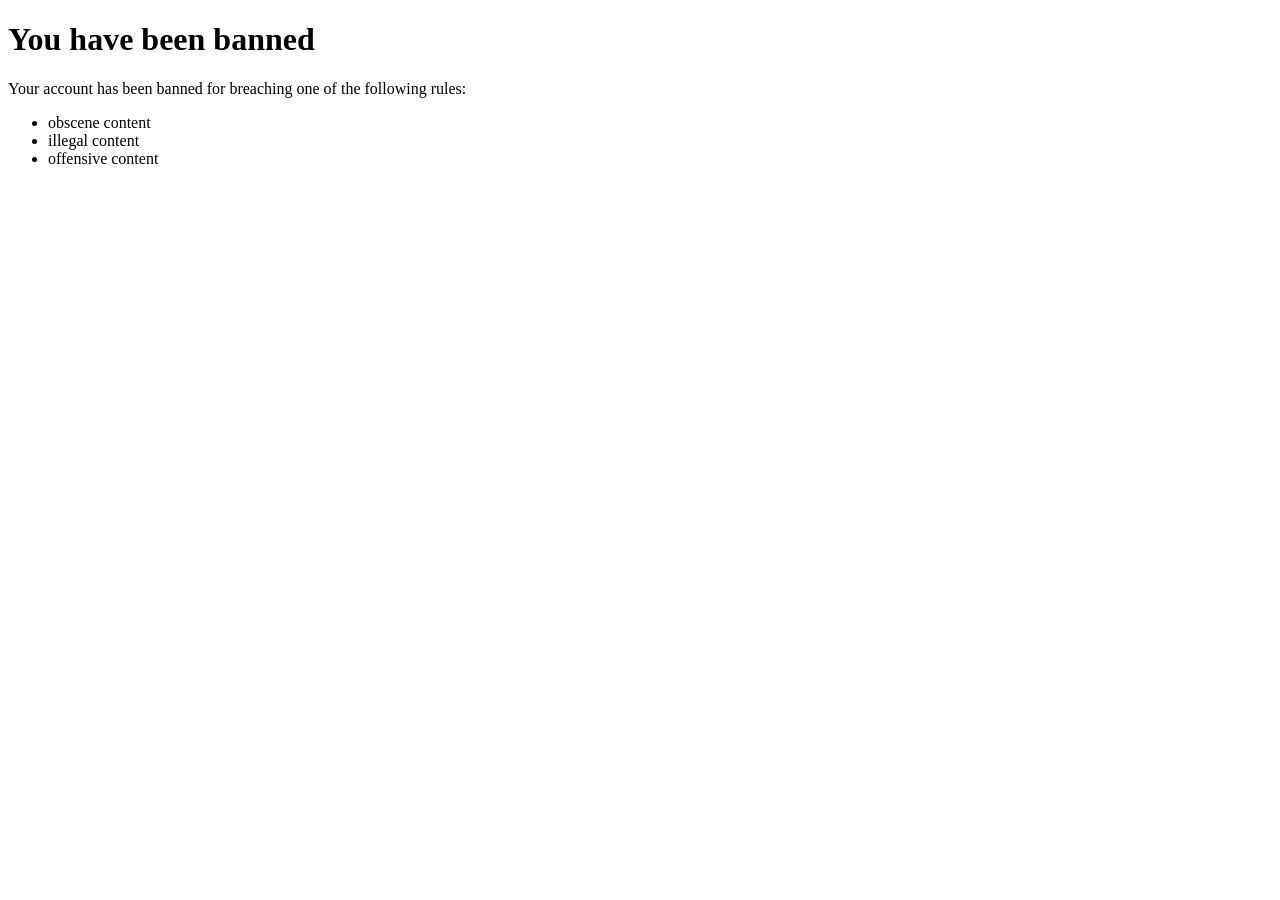
==== commit 07255ec2: "Feat : Add of routes for all front files" ====
--- a/Projet/FrontEnd/templates/ban.html
+++ b/Projet/FrontEnd/templates/ban.html
@@ -4,9 +4,9 @@
     <meta charset="UTF-8">
     <meta name="viewport" content="width=device-width, initial-scale=1.0">
     <title>Ban</title>
-    <link rel="stylesheet" href="../assets/css/theme.css">
-    <link rel="stylesheet" href="../assets/css/chrome.css">
-    <link rel="stylesheet" href="../assets/css/ban.css">
+    <link rel="stylesheet" href="/assets/css/theme.css">
+    <link rel="stylesheet" href="/assets/css/chrome.css">
+    <link rel="stylesheet" href="/assets/css/ban.css">
 </head>
 <body>
     <site-header title="Forum" subtitle="Account status"></site-header>
@@ -36,6 +36,6 @@
     </main>
 
     <site-footer title="Forum"></site-footer>
-    <script src="../assets/js/chrome.js" defer></script>
+    <script src="/assets/js/chrome.js" defer></script>
 </body>
 </html>
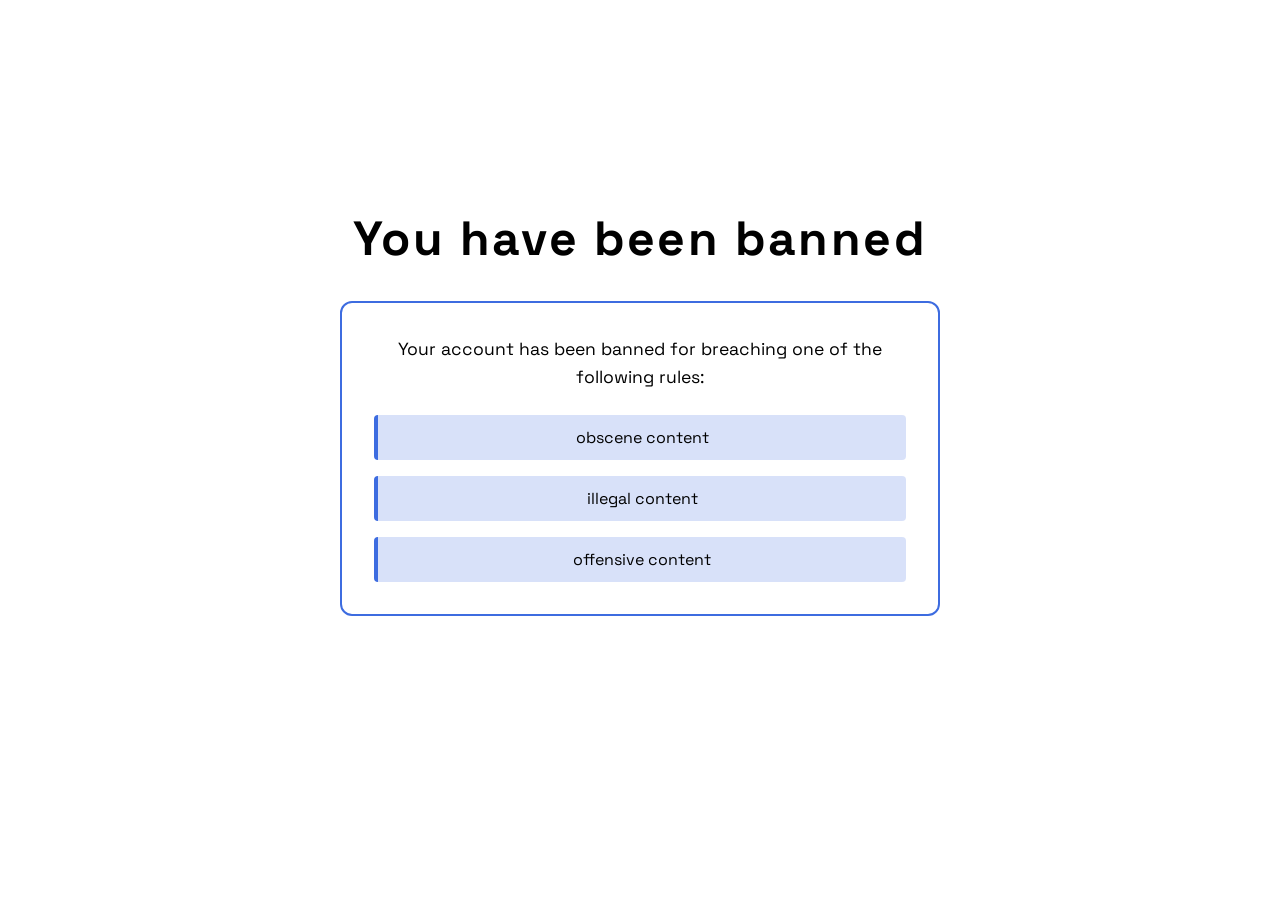
==== commit fd795ecd: "Merge remote-tracking branch 'origin/feature/landingPage' into feature/serverProfilPage" ====
--- a/Projet/FrontEnd/templates/ban.html
+++ b/Projet/FrontEnd/templates/ban.html
@@ -4,9 +4,8 @@
     <meta charset="UTF-8">
     <meta name="viewport" content="width=device-width, initial-scale=1.0">
     <title>Ban</title>
-    <link rel="stylesheet" href="/assets/css/theme.css">
-    <link rel="stylesheet" href="/assets/css/chrome.css">
-    <link rel="stylesheet" href="/assets/css/ban.css">
+    <link rel="stylesheet" href="../assets/css/ban.css">
+    <link rel="stylesheet" href="../assets/css/header.css">
 </head>
 <body>
     <site-header title="Forum" subtitle="Account status"></site-header>
@@ -35,7 +34,6 @@
         </div>
     </main>
 
-    <site-footer title="Forum"></site-footer>
-    <script src="/assets/js/chrome.js" defer></script>
+    <script src="../assets/js/burger.js" defer></script>
 </body>
 </html>
--- a/Projet/FrontEnd/assets/css/ban.css
+++ b/Projet/FrontEnd/assets/css/ban.css
@@ -0,0 +1,69 @@
+* {
+    margin: 0;
+    padding: 0;
+    box-sizing: border-box;
+}
+
+body {
+    overflow-x: hidden;
+    font-family: "Space Grotesk", Inter, system-ui, sans-serif;
+}
+
+main {
+    min-height: calc(100dvh - 76px);
+    width: 100vw;
+    display: flex;
+    justify-content: center;
+    align-items: center;
+    padding: 2rem 0;
+}
+
+#banContainer {
+    text-align: center;
+    display: flex;
+    flex-direction: column;
+    align-items: center;
+    gap: 2rem;
+}
+
+#banContainer h1 {
+    font-size: 3rem;
+    font-weight: 700;
+    color: var(--text);
+    letter-spacing: 0.05em;
+}
+
+#banRules {
+    max-width: 600px;
+    padding: 2rem;
+    border: 2px solid var(--primary);
+    border-radius: 12px;
+}
+
+#banRules p {
+    font-size: 1.1rem;
+    color: var(--text);
+    margin-bottom: 1.5rem;
+    line-height: 1.6;
+}
+
+#banRules ul {
+    list-style: none;
+    display: flex;
+    flex-direction: column;
+    gap: 1rem;
+}
+
+#banRules li {
+    background-color: color-mix(in srgb, var(--primary), transparent 80%);
+    padding: 0.75rem 1rem;
+    border-left: 4px solid var(--primary);
+    color: var(--text);
+    font-size: 1rem;
+    border-radius: 4px;
+    transition: all 0.3s ease;
+}
+
+#banRules li:hover {
+    transform: translateX(8px);
+}
--- a/Projet/FrontEnd/assets/css/header.css
+++ b/Projet/FrontEnd/assets/css/header.css
@@ -0,0 +1,160 @@
+@import url('https://fonts.googleapis.com/css2?family=Space+Grotesk:wght@400;500;700&display=swap');
+
+:root {
+    --primary: #3D6CE0;
+    --secondary: #386B8D;
+    --tertiary: #7DB6FF;
+    --neutral: #1B1B1B;
+    --text-light: #E8E8E8;
+}
+
+header {
+    width: 100vw;
+    height: 80px;
+    display: flex;
+    flex-direction: row;
+    justify-content: space-between;
+    align-items: center;
+    padding: 0 2rem;
+    background: linear-gradient(90deg, rgba(61, 108, 224, 0.1) 0%, transparent 100%);
+    border-bottom: 2px solid var(--primary);
+    backdrop-filter: blur(10px);
+    position: sticky;
+    top: 0;
+    z-index: 100;
+    font-family: 'Space Grotesk', sans-serif;
+}
+
+header button {
+    background: none;
+    border: none;
+    cursor: pointer;
+    display: none;
+    flex-direction: column;
+    gap: 6px;
+}
+
+#burger {
+    width: 30px;
+    height: 24px;
+    display: flex;
+    flex-direction: column;
+    justify-content: space-between;
+    cursor: pointer;
+}
+
+.burger-line {
+    width: 100%;
+    height: 3px;
+    background: var(--tertiary);
+    border-radius: 2px;
+    transition: all 0.3s ease;
+    display: block;
+}
+
+#burger.active .burger-line:nth-child(1) {
+    transform: rotate(45deg) translate(10px, 10px);
+}
+
+#burger.active .burger-line:nth-child(2) {
+    opacity: 0;
+}
+
+#burger.active .burger-line:nth-child(3) {
+    transform: rotate(-45deg) translate(8px, -8px);
+}
+
+nav {
+    display: flex;
+    gap: 2rem;
+    flex-direction: row;
+}
+
+nav a {
+    color: var(--text-light);
+    text-decoration: none;
+    font-size: 0.95rem;
+    font-weight: 500;
+    position: relative;
+    transition: color 0.3s ease;
+}
+
+nav a::after {
+    content: '';
+    position: absolute;
+    bottom: -5px;
+    left: 0;
+    width: 0;
+    height: 2px;
+    background: var(--primary);
+    transition: width 0.3s ease;
+}
+
+nav a:hover {
+    color: var(--primary);
+}
+
+nav a:hover::after {
+    width: 100%;
+}
+
+/* Mobile responsive */
+@media (max-width: 768px) {
+    #burger {
+        display: flex;
+    }
+
+    nav {
+        display: none;
+        position: absolute;
+        top: 80px;
+        left: 0;
+        width: 100vw;
+        flex-direction: column;
+        gap: 0;
+        background: linear-gradient(180deg, rgba(61, 108, 224, 0.2) 0%, rgba(56, 107, 141, 0.1) 100%);
+        padding: 2rem 0;
+        border-bottom: 2px solid var(--primary);
+        backdrop-filter: blur(10px);
+        z-index: 99;
+    }
+
+    nav a {
+        padding: 1rem 2rem;
+        border-bottom: 1px solid color-mix(in srgb, var(--tertiary), transparent 90%);
+        font-size: 1rem;
+    }
+
+    nav a::after {
+        display: none;
+    }
+
+    nav a:hover {
+        background: color-mix(in srgb, var(--tertiary), transparent 90%);
+    }
+}
+
+nav a:hover {
+    color: var(--tertiary);
+}
+
+nav a:hover::after {
+    width: 100%;
+}
+
+@media (max-width: 720px) {
+    header {
+        flex-direction: row;
+        height: auto;
+        padding: 1rem;
+    }
+
+    header button img {
+        display: block;
+        margin-bottom: 1rem;
+    }
+
+    nav {
+        display: none;
+    }
+}
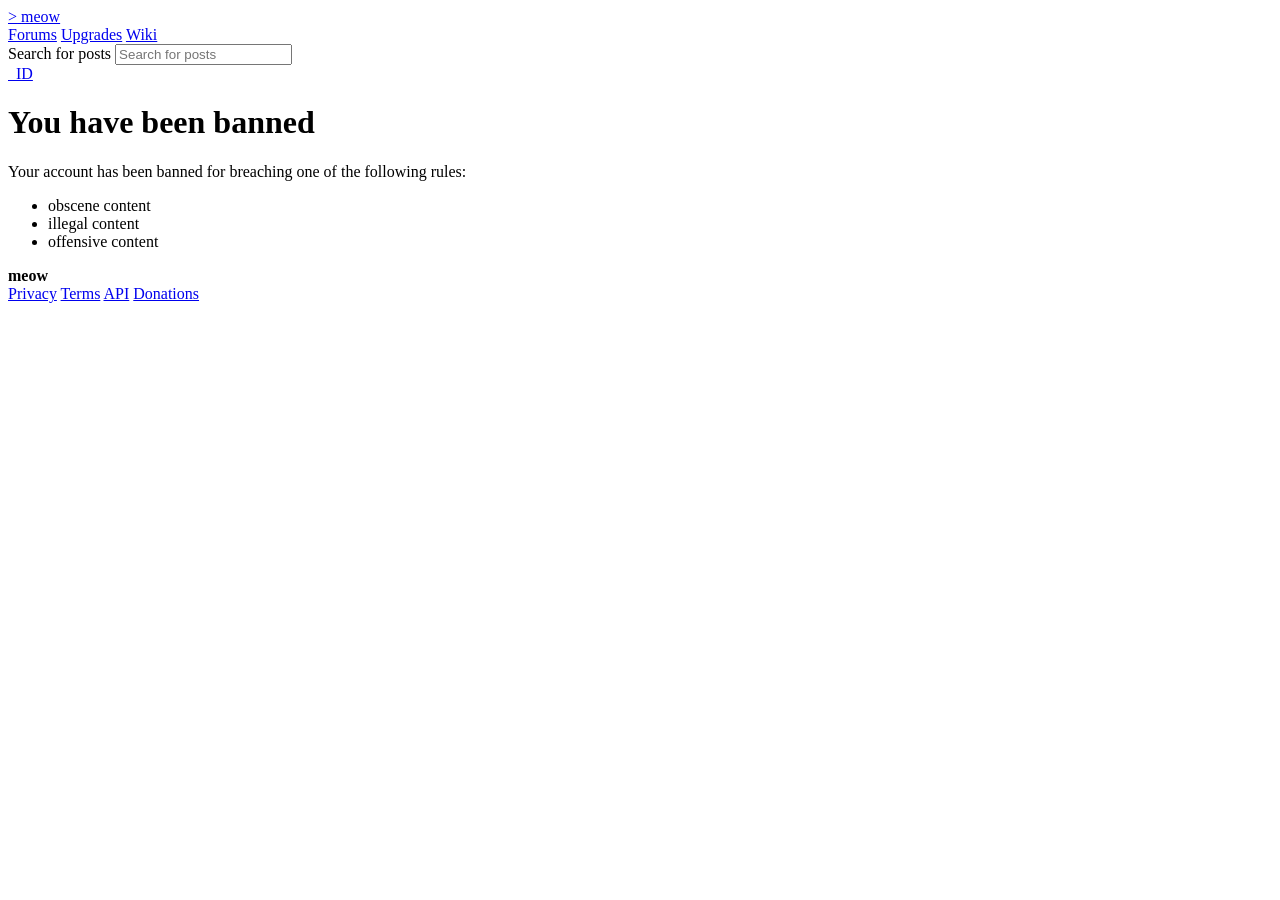
==== commit 48f9d7e5: "Feat : Merge with landingPage + edit paths for server + server routes" ====
--- a/Projet/FrontEnd/templates/ban.html
+++ b/Projet/FrontEnd/templates/ban.html
@@ -4,11 +4,37 @@
     <meta charset="UTF-8">
     <meta name="viewport" content="width=device-width, initial-scale=1.0">
     <title>Ban</title>
-    <link rel="stylesheet" href="../assets/css/ban.css">
-    <link rel="stylesheet" href="../assets/css/header.css">
+    <link rel="stylesheet" href="/assets/css/ban.css">
+    <link rel="stylesheet" href="/assets/css/header.css">
 </head>
 <body>
-    <site-header title="Forum" subtitle="Account status"></site-header>
+    <header class="protocol-topbar" aria-label="Site header">
+        <a class="protocol-brand" href="/front/index" aria-label="Forum home">
+            <span class="brand-node" aria-hidden="true">></span>
+            <span>meow</span>
+        </a>
+
+        <nav class="protocol-tabs" aria-label="Sections">
+            <a href="/front/index">Forums</a>
+            <a href="/front/register">Upgrades</a>
+            <a href="#wiki">Wiki</a>
+        </nav>
+
+        <form class="protocol-search" role="search">
+            <label class="sr-only" for="global-search">Search for posts</label>
+            <input id="global-search" name="q" type="search" placeholder="Search for posts" autocomplete="off">
+        </form>
+
+        <nav class="protocol-actions" aria-label="Account">
+            <a href="/assets/templateslogin" aria-label="Notifications">
+                <img src="/assets/img/header/notif.png" alt="">
+            </a>
+            <a href="/assets/templateslogin.html" aria-label="Messages">
+                <img src="/assets/img/header/message.png" alt="">
+            </a>
+            <a class="operator-badge" href="/front/profile" aria-label="Login">ID</a>
+        </nav>
+    </header>
 
     <main>
         <div id="banContainer">
@@ -34,6 +60,14 @@
         </div>
     </main>
 
-    <script src="../assets/js/burger.js" defer></script>
+     <footer class="protocol-footer">
+        <strong>meow</strong>
+        <nav aria-label="Footer">
+            <a href="#">Privacy</a>
+            <a href="#">Terms</a>
+            <a href="#">API</a>
+            <a href="#">Donations</a>
+        </nav>
+    </footer>
 </body>
 </html>
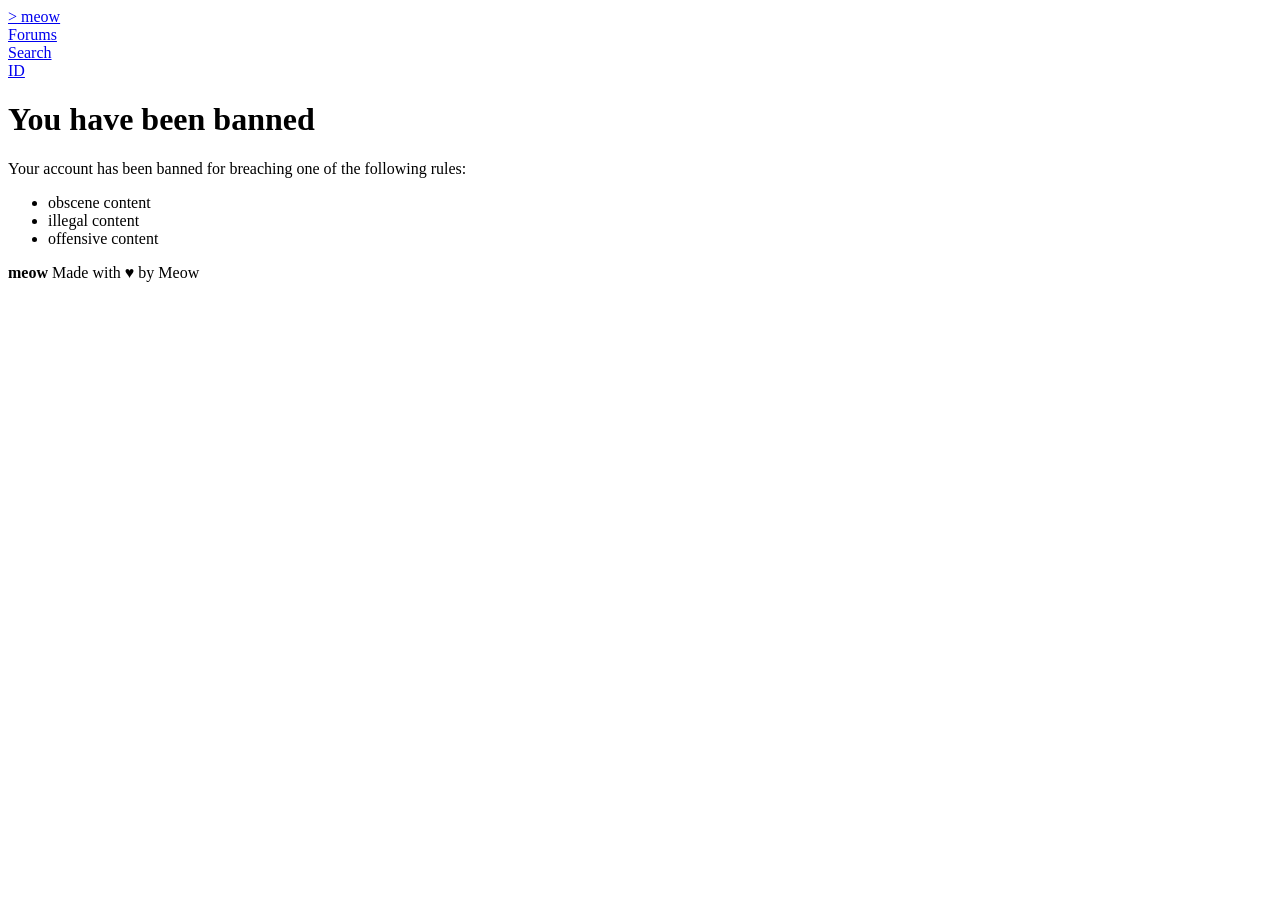
==== commit 70b10599: "Commit du desespoire" ====
--- a/Projet/FrontEnd/templates/ban.html
+++ b/Projet/FrontEnd/templates/ban.html
@@ -4,70 +4,47 @@
     <meta charset="UTF-8">
     <meta name="viewport" content="width=device-width, initial-scale=1.0">
     <title>Ban</title>
+    <link rel="stylesheet" href="/assets/css/theme.css">
+    <link rel="stylesheet" href="/assets/css/main.css">
     <link rel="stylesheet" href="/assets/css/ban.css">
-    <link rel="stylesheet" href="/assets/css/header.css">
 </head>
 <body>
     <header class="protocol-topbar" aria-label="Site header">
-        <a class="protocol-brand" href="/front/index" aria-label="Forum home">
+        <a class="protocol-brand" href="/index" aria-label="Forum home">
             <span class="brand-node" aria-hidden="true">></span>
             <span>meow</span>
         </a>
 
         <nav class="protocol-tabs" aria-label="Sections">
-            <a href="/front/index">Forums</a>
-            <a href="/front/register">Upgrades</a>
-            <a href="#wiki">Wiki</a>
+            <a href="/index">Forums</a>
         </nav>
 
-        <form class="protocol-search" role="search">
-            <label class="sr-only" for="global-search">Search for posts</label>
-            <input id="global-search" name="q" type="search" placeholder="Search for posts" autocomplete="off">
-        </form>
+        <div class="protocol-search">
+            <a href="/search" class="search-link-btn">Search</a>
+        </div>
 
         <nav class="protocol-actions" aria-label="Account">
-            <a href="/assets/templateslogin" aria-label="Notifications">
-                <img src="/assets/img/header/notif.png" alt="">
-            </a>
-            <a href="/assets/templateslogin.html" aria-label="Messages">
-                <img src="/assets/img/header/message.png" alt="">
-            </a>
-            <a class="operator-badge" href="/front/profile" aria-label="Login">ID</a>
+            <a class="operator-badge" href="/profile" aria-label="Profile">ID</a>
         </nav>
     </header>
 
     <main>
         <div id="banContainer">
-            <h1>
-                You have been banned
-            </h1>
+            <h1>You have been banned</h1>
             <div id="banRules">
                 <p>Your account has been banned for breaching one of the following rules:</p>
-                
                 <ul>
-                    <li>
-                        obscene content
-                    </li>
-                    <li>
-                        illegal content
-                    </li>
-                    <li>
-                        offensive content
-                    </li>
+                    <li>obscene content</li>
+                    <li>illegal content</li>
+                    <li>offensive content</li>
                 </ul>
-
             </div>
         </div>
     </main>
 
-     <footer class="protocol-footer">
+    <footer class="protocol-footer">
         <strong>meow</strong>
-        <nav aria-label="Footer">
-            <a href="#">Privacy</a>
-            <a href="#">Terms</a>
-            <a href="#">API</a>
-            <a href="#">Donations</a>
-        </nav>
+        <span class="footer-love">Made with &#9829; by Meow</span>
     </footer>
 </body>
 </html>
